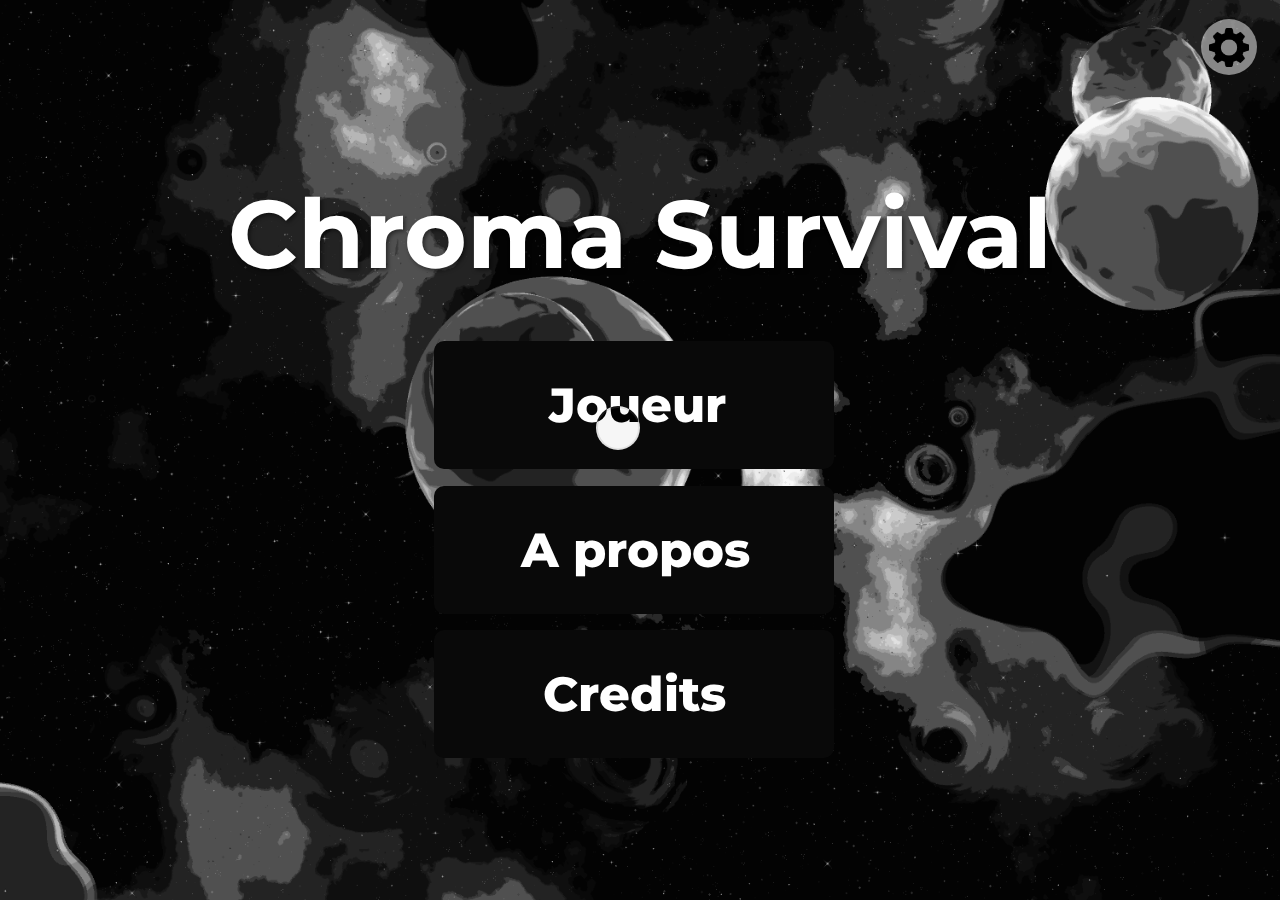
==== index.html @ 0b6d4904 "Niveau 3" ====
<!DOCTYPE html>
<html lang="fr">
   <head>
      <!-- Page Settings -->
      <meta charset="UTF-8" />
      <meta name="viewport" content="width=device-width, initial-scale=1.0" />
      <link rel="preconnect" href="https://fonts.googleapis.com">
      <link rel="preconnect" href="https://fonts.gstatic.com" crossorigin>
      <link href="https://fonts.googleapis.com/css2?family=Micro+5&family=Montserrat:ital,wght@0,100..900;1,100..900&family=Quicksand:wght@300..700&family=Raleway:ital,wght@0,100..900;1,100..900&display=swap" rel="stylesheet">
      <!-- Page informations -->
      <title>Chroma Survival</title>
      <meta name="description" content="ChromaSurvival est un jeu de survie captivant où la couleur devient à la fois votre alliée et votre ennemie. Plongé dans un monde monochrome où la vie et la mort dépendent de votre capacité à maîtriser le pouvoir du switch de couleur, vous devrez explorer, résoudre des énigmes et affronter des dangers pour survivre et percer les mystères de ce monde étrange."/>
      <meta name="keywords" content="jeu"/>
      <meta name="author" content="[A COMPLETER]" />
      <meta name="copyright" content="Copyright owner" />
      <link rel ="icon" href = "/public/logo_chromasurvival.webp" type = "image/x-icon">
      <!-- Link for the page -->
      <link rel="stylesheet" href="style/style.css">
      <link rel="stylesheet" href="style/mediaquery.css">
   </head>
   <body>
      <div id="settings">
         <button id="settings_button">
            <img src="public/setting.webp" alt="Paramètre">
        </button>
      </div>
     <div id="settings_page">
         <h2>Paramètre</h2>
         <form id="control_settings_form" method="post" action="">
         <div id="keys">
            <label for="gauche">Gauche:</label>
            <input type="text" id="gauche" name="gauche" value="a" maxlength="1"><br>
            <label for="droite">Droite:</label>
            <input type="text" id="droite" name="droite" value="d" maxlength="1"><br>
            <label for="sauter">Sauter:</label>
            <input type="text" id="sauter" name="sauter" value=" " maxlength="1"><br>
            <label for="utiliser">Utiliser:</label>
            <input type="text" id="utiliser" name="utiliser" value="e" maxlength="1"><br>
            <label for="utiliser_sort">Chroma Switch:</label>
            <input type="text" id="utiliser_sort" name="utiliser_sort" value="s"><br>
         </div>
         <div class="sound">
            <span>Son: </span>
            <div class="toggle-switch">
               <label class="switch-label">
               <input type="checkbox" class="checkbox son-checkbox" checked>
               <span class="slider" style="--image-url-before: url('../public/volume_off.webp'); --image-url-after: url('../public/volume_on.webp');"></span>
               </label>
            </div>
            <span>Musique: </span>
            <div class="toggle-switch">
               <label class="switch-label">
               <input type="checkbox" class="checkbox music-checkbox" checked>
               <span class="slider" style="--image-url-before: url('../public/music_off.webp'); --image-url-after: url('../public/music_on.webp');"></span>
               </label>
            </div>
         </div>
               <span>Mobile: </span>
               <div class="toggle-switch">
                  <label class="switch-label">
                  <input type="checkbox" class="checkbox mobile-checkbox">
                  <span class="slider" style="--image-url-before: url('../public/mobile_off.webp'); --image-url-after: url('../public/mobile_on.webp');"></span>
                  </label>
               </div>
               <div id="reverse_section">
                  <span>Inversions: </span>
               <div class="toggle-switch">
                  <label class="switch-label">
                  <input type="checkbox" class="checkbox reverse-checkbox">
                  <span class="slider" style="--image-url-before: url('../public/reverse.webp'); --image-url-after: url('../public/reverse.webp');"></span>
                  </label>
               </div>
            </div>

            <div id="vibration_section">
               <span>Vibration: </span>
               <div class="toggle-switch">
                  <label class="switch-label">
                  <input type="checkbox" class="checkbox vibration-checkbox">
                  <span class="slider" style="--image-url-before: url('../public/vibration_off.webp'); --image-url-after: url('../public/vibration_on.webp');"></span>
                  </label>
               </div>
            </div>
         
            <input id="save" type="submit" value="Enregistrer">
         </form>
         <button id="menu_button">
          <img src="public/menu.webp" alt="Menu">
       </button>
         <button class="close"></button>
         <p id="quit">QUITTER</p>
         <p id="reset__settings">Réinitialiser</p>
      </div>
    <div class="menu" id="menu">
        <div class="cursor"></div>
      <div class="background_image"></div>
        <div class = "container_content">
            <h1>Chroma Survival</h1>
            <button id="lunch_game"> Joueur </button>
            <button id="about"> A propos </button>
            <button id="credits"> Credits </button>
         </div>
    </div>
    <div class="jeu" id="jeu">
      <audio id="game-music">
         <source src="public/music_game.mp3" type="audio/mpeg">
      </audio>
      <audio id="running-sound" src="public/running_sound.mp3"></audio>
      <audio id="jump-sound" src="public/jump_sound.mp3"></audio>
      <div id="powerLeftCounter">
      </div>
      <div class="instruction"></div>
      <div id="qg">
          <p class="qg-title">QG</p>
          <p class="qg-description">Il permet de se déplacer à travers les différents mondes.</p>
          <div class="btn-container">
              <button id="level0" class="btn" data-map="Guided Light" data-lock="true">Guided Light</button>
              <button id="level1" class="btn" data-map="Monochrome Meadows" data-lock="true">Monochrome Meadows</button>
              <button id="level2" class="btn" data-map="Shadowy Swamps" data-lock="true">Shadowy Swamps</button>
              <button id="level0" class="btn" data-map="Eclipsed Forest" data-lock="false">Eclipsed Forest</button>
              <button class="btn" data-map="Gloom Haven" data-lock="false">Gloom Haven</button>
              <button class="btn" data-map="Spectral Caverns" data-lock="false">Spectral Caverns</button>
              <button class="btn" data-map="Twilight Peaks" data-lock="false">Twilight Peaks</button>
              <button class="btn" data-map="Dim Abyss" data-lock="false">Dim Abyss</button>
              <button id="save-map" class="btn" tabindex="-1">Changer de Monde</button>
          </div>
      </div>

      <div class ="reset-level">
         <button id="reset-level-button" tabindex="-1">
            <img src="public/reset_level.webp" alt="Reset Level">
        </button>
        <div id="scoreDisplay"> </div>
      </div>
      
      <div id="overlay"></div> 
      <canvas></canvas>

      <div id="mobile-controls">
         <div id="left-controls">
            <button id="left_button" style="--image-url: url('../public/icon_gauche.webp');"></button>
            <button id="right_button" style="--image-url: url('../public/icon_droite.webp');"></button>
          </div>
          <div id="right-controls">
            <button id="jump_button" style="--image-url: url('../public/icon_saut.webp');"></button>
            <button id="chroma_switch_button" style="--image-url: url('../public/icon_power.webp');"></button>
         </div>
      </div>
      
  </div>

    <script src="./js/classes/Sprite.js"></script>
    <script src="./js/classes/Enemy.js"></script>
    <script src="./js/classes/Player.js"></script>
    <script src="./js/classes/Platform.js"></script>
    <script src="js/classes/utile.js"></script>
    <script src="collision.js"></script>
    <script src="index.js"></script>
    <script src="script.js"></script>
   </body>
---- style/style.css ----
/*Organisation des éléments CSS

    1. Position (discplay, etc.)
    2. Dimension(height, width, margin, etc.)
    3. Apparence(color,font-size,font-weight, etc.)
*/

/* Définition des variables */
:root {
    --clr-bg: #000000;
    --clr-bgContent: #FAFAFA;
}

* {
	margin: 0px;
	padding: 0px;
	font-family: "Montserrat", sans-serif;
	font-optical-sizing: auto;
	font-style: normal;
}


body {
    position: absolute;
    display: flex;
    align-items: center;

    width: 100%;
    height: 100%;
    margin: 0%;

    background-color: var(--clr-bg);
    justify-content: center;
    font-family: 'DM Sans', sans-serif;
    color: white;
    text-shadow: 2px 2px 4px rgba(0, 0, 0, 0.5);
}

a {
    text-decoration: none;
}

.cursor {
	position: fixed;
	width: 40px;
	height: 40px;
	border-radius: 50%;
	background-color: #ffffff;
	transition: 0.1s;
	transform: translate(-50%, -50%);
	pointer-events: none;
	mix-blend-mode: difference;
	z-index: 10;

	border: rgba(0, 0, 0, 10%) 2.5px ridge;
}


#settings {
    position: fixed;
    top: 0%;
    right: 0%;
    margin: 1.5% 1.8% 0% 0%;
    z-index: 100; /* Ajout du z-index */
}

#settings button {
    height: 3.5rem;
    width: 3.5rem;
    border-radius: 50%;
}

#settings_button {
    display: flex;
    justify-content: center;
    align-items: center;
    border: none;
    padding: 0;
    background: rgba(255, 255, 255, 50%);
}

#settings_button img {
    width: 70%;
    height: 70%;
    transition: transform 0.5s ease;
}

#settings_button:hover img {
    transform: rotate(90deg);
}

#settings_button:active img {
    transform: scale(0.8);
    transition: 0.2s;
}

#quit{
    cursor: default;
    font-size: 1rem;
    font-weight: 800;
    position: absolute;
    width: 90px;
    height: 90px;
    bottom: 8%;
    right: 22%;
}

#menu_button {
    position: absolute;
    width: 75px;
    height: 75px;
    bottom: 22%;
    right: 25%;
    border-radius: 50%;
    border: none;
    padding: 0;
    background: rgba(255, 255, 255, 50%);
    overflow: hidden;
}

#menu_button img {
    width: 70%;
    height: 70%;
    transition: transform 0.3s ease;
}

#menu_button:hover img {
    transform: rotate(90deg);
}

#menu_button:active img {
    transform: rotate(90deg) translateX(150px);
    transition: transform 0.2s ease;
}

.background_image {
    position: fixed;
    top: 50%;
    left: 50%;
    transform: translate(-50%, -50%);
    width: 100%;
    height: 100%;
    z-index: -1;
    overflow: hidden;
    background: url('../public/spaceBackground.webp') center center no-repeat;
    background-size: cover;
    /* background-color: rgb(0, 0, 0); */
}

.container_content {
    align-items: center;
    align-content: center;
}

.container_content h1 {
    font-size: 100px;
    user-select: none;
    margin: 10% 0% 10% 0%;
}

.container_content button {
    display: flex;
    width: 25rem;
    height: 8rem;
    align-items: center;

    font-size: 3rem;
    font-weight: 800;

    margin: -4% 0% 6% 25%;
    border-radius: 10px;
    background: #090909;
    border: none;
    cursor: pointer;
    transition: 0.4s;
    color: white;
    cursor: none;
    user-select: none;
}

.container_content button:hover {
    box-shadow: 14px 10px 112px -28px #f5f5f5;
    cursor: none;
}

.container_content button:active {
    transform: scale(0.97);
    box-shadow: 14px 10px 112px -20px #ffffff;
    cursor: none;
}


#settings_page {
    position: fixed;
    display: flex;
    justify-content: center;

    width: 30vw;
    height: 80vh;
    background-color: rgba(128, 128, 128, 0.5);
    backdrop-filter: blur(8px);
    border-radius: 20px;
    user-select: none;
    z-index: -100;
}

#settings_page h2 {
    position: absolute;
    top: 1%;
    font-size: 3rem;
}

#settings_page form {
    margin: 22% 10% 20% 20%;
}

#settings_page label {
    font-size: 1.6rem;
    font-weight: 500;
    margin: 0% 0% 0% 0%;
}

#settings_page input[type="text"] {
    width: 2rem;
    height: 2.5rem;
    background-color: rgba(255, 255, 255, 0.1);
    border-bottom: 2px solid rgb(0, 0, 0) !important;
    border: none;
    font-size: 24px;
    font-weight: 600;
    text-align: center;
    margin: 0% 0% 5% 2%;
}

#settings_page span {
    font-size: 1rem;
    margin-bottom: 3rem;
}

#save {
    position: absolute;
    width: 100%;
    height: 10%;
    top: 90%;
    right: 0%;
    border-radius: 0px 0px 20px 20px;
    border: none;
    background-color: rgba(255, 255, 255, 0.8);
    font-weight: bold;
}


.close {
    position: absolute;
    top: -1.5%;
    right: -2.5%;
    width: 35px;
    height: 35px;
    border-radius: 50%;
    background-color: rgba(255, 255, 255, 0.75);
    background-image: url("../public/close.webp");
    background-position: center;
    background-size: 60%;
    background-repeat: no-repeat;
    border: none;
}

.toggle-switch {
    position: relative;
    width: 100px;
    height: 50px;
    right: 6%;
    bottom: 1%;
    transform: scale(0.6);
}


.switch-label {
    position: absolute;
    width: 100%;
    height: 50px;
    background-color: #000;
    border-radius: 25px;
    border: 4px solid #000;

}

.checkbox {
    position: absolute;
    display: none;
}

.slider {
    position: absolute;
    width: 100%;
    height: 100%;
    border-radius: 25px;
    transition: 0.3s;
    background-position: center;
    background-size: cover;
}

.checkbox:checked~.slider {
    background-color: #fff;
}

.slider::before {
    content: "";
    position: absolute;
    top: 5px;
    left: 10px;
    width: 40px;
    height: 40px;
    background-color: #fff;
    background-image: var(--image-url-before);
    background-position: center;
    background-size: cover;
    border-radius: 50%;
    transition: 0.3s;
}

.son-checkbox:checked~.slider::before {
    transform: translateX(40px);
    background-image: var(--image-url-after);
    filter: invert(100%);
    box-shadow: none;
}

.music-checkbox:checked~.slider::before {
    transform: translateX(40px);
    background-image: var(--image-url-after);
    filter: invert(100%);
    box-shadow: none;
}

.mobile-checkbox:checked~.slider::before {
    transform: translateX(40px);
    background-image: var(--image-url-after);
    filter: invert(100%);
    box-shadow: none;
}

.vibration-checkbox:checked~.slider::before {
    transform: translateX(40px);
    background-image: var(--image-url-after);
    filter: invert(100%);
    box-shadow: none;
}

.reverse-checkbox:checked~.slider::before {
    transform: translateX(40px);
    background-image: var(--image-url-after);
    filter: invert(100%);
    box-shadow: none;
}


#vibration_section {
    opacity: 1;
    transition: opacity 0.4s ease;
}

#vibration_section.hidden {
    opacity: 0;
}

#reverse_section {
    opacity: 1;
    transition: opacity 0.4s ease;
}

#reverse_section.hidden {
    opacity: 0;
}

.sound{
    position: relative;
    display: flex;
    width: 100%;
    height: 5%;
    margin-bottom: 2rem;
}

.sound .toggle-switch{
    position: relative;
    right: 0.2rem;
    bottom: 1rem;
}


canvas {
    width: 100vw;
    height: 100vh;
    display: block;
}

#reset__settings{
    position: relative;
    bottom: 15%;
    left: 80%;
    font-size: 1rem;
    cursor:default;
    text-decoration: underline;
}

#error_key{
    position: absolute;
    color: rgb(255, 0, 0);
    font-weight: 600;
    width: 55%;
    top: 82.2%;
    left: 11%;
    cursor:default;
}


.container_content {
	align-items: center;
	align-content: center;
}

.container_content h1 {
	font-size: 6rem;
	user-select: none;
	margin: 10% 0% 10% 0%;
}

.container_content button {
	display: flex;
	width: 25rem;
	height: 8rem;
	align-items: center;

	font-size: 3rem;
	font-weight: 800;

	margin: -4% 0% 6% 25%;
	border-radius: 10px;
	background: #090909;
	border: none;
	cursor: pointer;
	transition: 0.4s;
	color: white;
	cursor: none;
	user-select: none;
}

.container_content button:hover {
	box-shadow: 14px 10px 112px -28px #f5f5f5;
	cursor: none;
}

.container_content button:active {
	transform: scale(0.97);
	box-shadow: 14px 10px 112px -20px #ffffff;
	cursor: none;
}


#lunch_game {
	padding: 0% 0% 0% 14%;
}

#about {
	padding: 0% 0% 0% 10.5%;
}

#credits {
	padding: 0% 0% 0% 13.2%;
}

.menu {
	position: fixed;
	top: 0;
	left: 0;
	width: 100%;
	height: 100%;
	z-index: 1;
	display: flex;
	flex-direction: column;
	justify-content: center;
	align-items: center;
	cursor: none;
}

.jeu {
	position: fixed;
	top: 0;
	left: 0;
	width: 100%;
	height: 100%;
	z-index: 0;
	display: flex;
	justify-content: center;
	align-items: center;
}

.menu-content,
.jeu-content {
	display: flex;
	flex-direction: column;
	align-items: center;
}

.instruction {
    position: absolute;
    justify-content: center;

    width: 30vw;
    height: 25vh;
    transform: translateY(-100%);
    background-color: rgba(128, 128, 128, 0.5);
    backdrop-filter: blur(8px);
    border-radius: 20px;
    user-select: none;
    z-index: -1;
}

.card-key {
    content: "";
    width: 2rem;
    height: 2rem;
    background-color: rgba(255, 255, 255, 0.5);
    backdrop-filter: blur(8px);
    border-radius: 0.2rem;
    user-select: none;
    z-index: 0;
    font-size: 1.2rem;
    margin-right: 0.7rem;
}

.intrcution-text{
    position: relative;
    display: flex;
    margin: 0.8rem 0.8rem 0 0.8rem;
    font-weight: 600;
}

.instruction-container{
    position: relative;
    margin: 1rem 0 0 1rem;
}

.instruction-key{
    display: flex;
    width: 100%;
    height: 20%;
    margin-top: 0.5rem;
}

#qg {
    position: absolute;
    display: flex;
    flex-direction: column; 
    align-items: center;

    width: 30vw;
    height: 80vh;
    background-color: rgba(0, 0, 0, 0.5);
    border: #f5f5f5 2px solid;
    backdrop-filter: blur(8px);
    border-radius: 20px;
    user-select: none;
    z-index: -1;
}

.qg-title {
    margin-top: 0.5rem;
    font-weight: 600;
    font-size: 3rem;
}

.qg-description {
    margin-top: 0.2rem;
    font-size: 0.8rem;
}

.btn-container{
    display: flex;
    flex-direction:column;
    margin-top: 2rem;
}

.btn{
    width: 12rem;
    height: 2.5rem;
    margin-top: 0.8rem;
    border-radius: 2rem;
    border: none;
    color: black;
    background-color: white;
    font-weight: 600;
}

.btn[data-lock="false"] {
    background-color: rgb(56, 56, 56);
}


.btn:hover[data-lock="false"] {
    color: rgba(255, 0, 0, 0.75);
}


.btn:hover {
    color: white;
    background-color: gray;
}

#save-map {
    position: absolute;
    width: 100%;
    height: 10%;
    top: 88.5%;
    right: 0%;
    border-radius: 0px 0px 20px 20px;
    border: none;
    background-color: rgba(255, 255, 255, 0.8);
    border: #f5f5f5 2px solid;
    font-weight: bold;
}

#overlay {
    display: none;
    position: fixed;
    top: 0;
    left: 0;
    width: 100%;
    height: 100%;
    background-color: rgba(0, 0, 0, 1);
    z-index: 3; 
}


.right_button{
    position: relative;
    color: red;
    clip-path: polygon(0% 0%, 75% 0%, 100% 50%, 75% 100%, 0% 100%);
    z-index: 2; 
}


#mobile-controls {
    position: absolute;
    display: flex;
    flex-direction: row;
    align-items: center;
    bottom: 0;
    width: 95vw;
    height: 25vh;
    margin: 0 0 2rem 2rem;
    z-index: 3;
    gap: 2rem;
    user-select: none;
}

#mobile-controls.hidden {
    display: none;
}

#left-controls {
    width: 20%;
    height: 100%;
    display: flex;
    align-items:end;
    gap: 1rem;
    margin-right: auto;
    margin-left: 0;
}

#right-controls {
    width: 20%;
    height: 100%;
    display: flex;
    flex-direction: column;
    align-items:end;
    gap: 1rem;
    margin-left: auto;
    margin-right: 0;
}

#left_button {
    margin-right: auto;
}

#right_button {
    margin-right: auto;
}

#jump_button {
    margin-left: auto;
}

#chroma_switch_button{
    margin-left: auto;
}

#mobile-controls button {
    border:rgba(0, 0, 0, 0.80)  solid 2px;
    width: 8rem;
    height: 8rem;
    border-radius: 50%;
    backdrop-filter: blur(10px); 
    background-color: rgba(255, 255, 255, 0.3);
    background-size: cover;
    background-position: center;
    background-image: var(--image-url);
}

#powerLeftCounter{
    position: absolute;
    top : 0;
    transform: scale(1.3);
    margin: 2rem 0 0 0;
    font-weight: 600;
}


.reset-level {
    position: absolute;
    top: 0%;
    left: 0%;
    margin: 1.5% 0% 0% 1.8%;
    z-index: 100;
}

.reset-level button {
    height: 3.5rem;
    width: 3.5rem;
    border-radius: 50%;
}

#reset-level-button {
    display: flex;
    justify-content: center;
    align-items: center;
    border: none;
    padding: 0;
    background: rgba(255, 255, 255, 50%);
}

#reset-level-button img {
    width: 70%;
    height: 70%;
    transition: transform 0.5s ease;
}


#reset-level-button:hover img {
    transform: rotate(-270deg);
}

#reset-level-button:active img {
    transform: scale(0.8);
    transition: 0.2s;
}

#scoreDisplay{
    font-size: 1.6rem;
    font-weight: 600;
    margin: -2.8rem 1rem 0 5rem;
}
---- style/mediaquery.css ----
@media only screen and (max-height: 767px) {
    .container_content {
        align-items: center;
        align-content: center;
    }

    .container_content h1 {
        font-size: 3rem;
    }

    .container_content button {
        width: 15rem;
        height: 5rem;
        font-size: 2rem;
        margin: -2% 0% 5% 22%;
    }

    #settings button {
        height: 2rem;
        width: 2rem;
        border-radius: 50%;
    }

    #settings_page h2 {
        top: 3%;
        left: 18%;
        font-size: 1.6rem;
    }

    #settings_page label {
        font-size: 0.6rem;
        font-weight: 500;
        margin: 0% 0% 0% 0%;
        text-shadow: 2px 2px 4px rgba(0, 0, 0, 0.5);
    }

    #settings_page input[type="text"] {
        width: 0.8rem;
        height: 0.9rem;
        background-color: rgba(255, 255, 255, 0.1);
        border-bottom: 2px solid rgb(0, 0, 0) !important;
        border: none;
        font-size: 0.4rem;
        font-weight: 600;
        text-align: center;
        margin: 0 0 1% 2%;
    }

    .toggle-switch {
        transform: scale(0.2) translateX(-8rem) translateY(-5rem);
        margin-bottom: -2.5rem;
        margin-top: -0.2rem;
    }

    #settings_page span {
        font-size: 0.5rem;
        text-shadow: 2px 2px 4px rgba(0, 0, 0, 0.5);
    }

    #menu_button {
        position: absolute;
        width: 40px;
        height: 40px;
        bottom: 25%;
        right: 25%;
    }

    #quit{
       display: none;
    }

    #reset__settings{
        bottom: 25%;
        left: 80%;
        font-size: 0.4rem;
    }

    .sound{
        position: relative;
        display:inline;
        width: 80%;
        height: 5%;
    }

    .sound .toggle-switch{
        position: relative;
        right: 0.5rem;
        bottom: 0.2rem;
    }

    .instruction {
        justify-content: center;

        width: 30vw;
        height: 45vh;
        transform: translateY(-20%);
        font-size: 0.7rem;
        background-color: rgba(128, 128, 128, 0.5);
        backdrop-filter: blur(8px);
        border-radius: 20px;
        user-select: none;
        z-index: -1;
    }

    #mobile-controls {
    position: absolute;
    display: flex;
    flex-direction: row;
    align-items: center;
    bottom: 0;
    width: 95vw;
    height: 38vh;
    margin: 0 0 2rem 2rem;
    z-index: 3;
    gap: 2rem;
    user-select: none;
}

#left-controls {
    width: 20%;
    height: 100%;
    display: flex;
    align-items:end;
    gap: 1rem;
    margin-right: auto;
    margin-left: 0;
}

#right-controls {
    width: 20%;
    height: 100%;
    display: flex;
    flex-direction: column;
    gap: 1rem;
    margin-left: auto;
    margin-right: 0;
}

#left_button {
    margin-right: auto;
}

#right_button {
    margin-right: auto;
}

#jump_button {
    margin-left: auto;
}

#chroma_switch_button{
    margin-left: auto;
}

#mobile-controls button {
    border:rgba(0, 0, 0, 0.80)  solid 2px;
    width: 8rem;
    height: 8rem;
    border-radius: 50%;
    backdrop-filter: blur(10px); 
    background-color: rgba(255, 255, 255, 0.3);
    background-size: cover;
    background-position: center;
    background-image: var(--image-url);
}


#mobile-controls button {
    width: 4rem;
    height: 4rem;
    border-radius: 50%;
    backdrop-filter: blur(10px); 
    background-color: rgba(255, 255, 255, 0.3);
    background-size: cover;
    background-position: center;
    background-image: var(--image-url);
}

.close {
    position: absolute;
    top: -1.5%;
    right: -2.5%;
    width: 25px;
    height: 25px;
    border-radius: 50%;
    background-color: rgba(255, 255, 255, 0.75);
    background-image: url("../public/close.webp");
    background-position: center;
    background-size: 60%;
    background-repeat: no-repeat;
    border: none;
}

.card-key {
    width: 1rem;
    height: 1rem;
    font-size: 0.6rem;
    margin-right: 0.7rem;
}

#qg {
    position: absolute;
    display: flex;
    flex-direction: column; 
    align-items: center;

    width: 30vw;
    height: 80vh;
    background-color: rgba(0, 0, 0, 0.5);
    border: #f5f5f5 2px solid;
    backdrop-filter: blur(8px);
    border-radius: 20px;
    user-select: none;
    z-index: -1;
}

.qg-title {
    font-size: 1rem;
}

.qg-description {
    font-size: 0.4rem;
    margin-bottom: -2rem;
}

.btn{
    width: 6rem;
    height: 1.2rem;
    font-size: 0.4rem;
    margin-bottom: -0.6rem;
}

#save-map {
    position: absolute;
    width: 100%;
    height: 10%;
    top: 87%;
    right: 0%;
    font-size: 0.7rem;
}

#powerLeftCounter{
    position: absolute;
    top : 0;
    transform: scale(0.5);
    margin: 0.5rem 0 0 0;
}

#powerLeftCounter {
    position: absolute;
    top: 0;
    left: 50%;
    transform: translateX(-50%) scale(0.5);
    margin: 0.5rem 0 0 0;
    font-weight: 600;
    display: flex;
    align-items: center; 
    justify-content: center;
}

#reset-level-button {
    height: 2rem;
    width: 2rem;
    border-radius: 50%;
}

#scoreDisplay{
    font-size: 1rem;
    font-weight: 600;
    margin: -1.5rem 0 0 2.5rem;
}
}
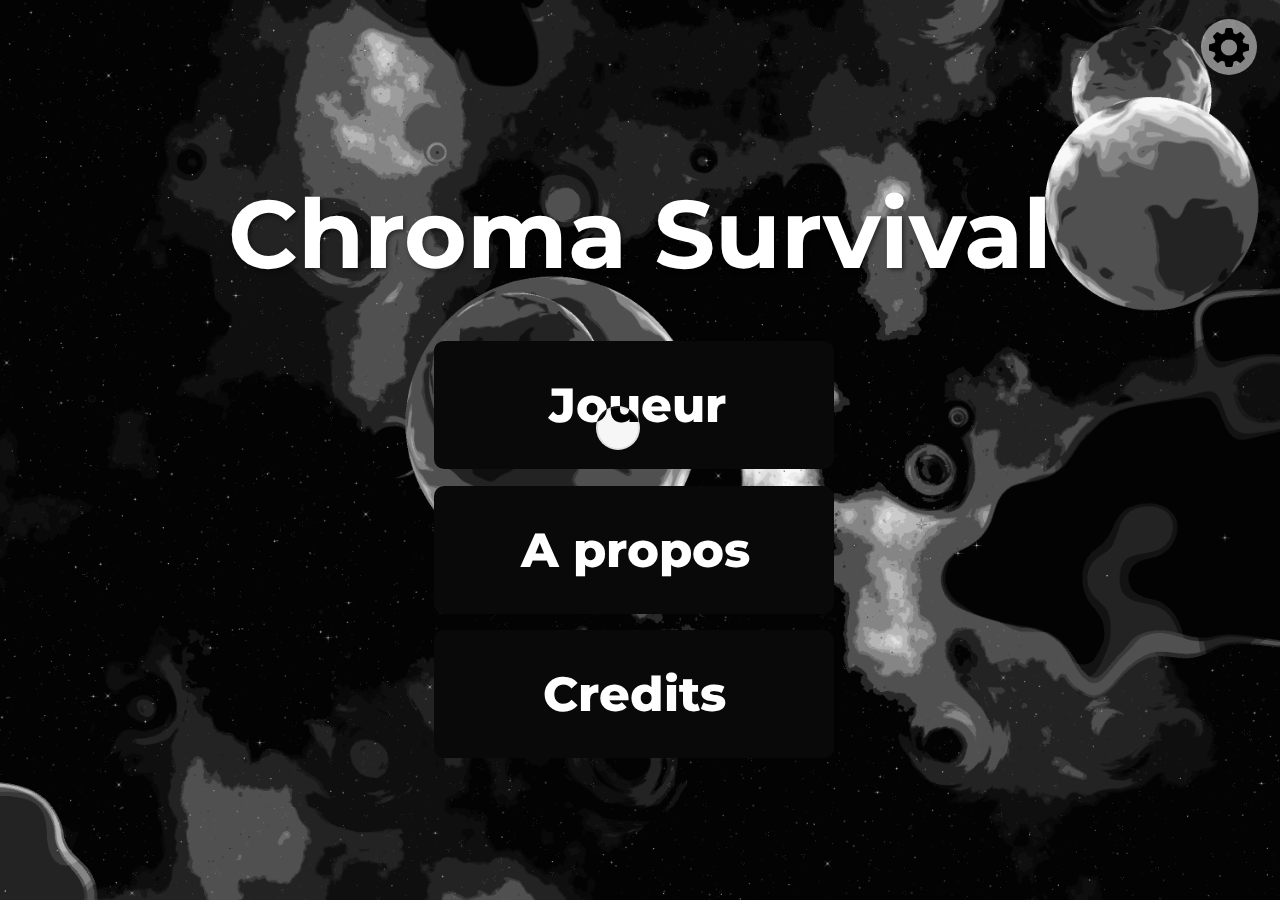
==== commit 836eae94: "ajout/corretion son + page about" ====
--- a/index.html
+++ b/index.html
@@ -11,7 +11,7 @@
       <title>Chroma Survival</title>
       <meta name="description" content="ChromaSurvival est un jeu de survie captivant où la couleur devient à la fois votre alliée et votre ennemie. Plongé dans un monde monochrome où la vie et la mort dépendent de votre capacité à maîtriser le pouvoir du switch de couleur, vous devrez explorer, résoudre des énigmes et affronter des dangers pour survivre et percer les mystères de ce monde étrange."/>
       <meta name="keywords" content="jeu"/>
-      <meta name="author" content="[A COMPLETER]" />
+      <meta name="author" content="Lucas Gerard" />
       <meta name="copyright" content="Copyright owner" />
       <link rel ="icon" href = "/public/logo_chromasurvival.webp" type = "image/x-icon">
       <!-- Link for the page -->
@@ -21,49 +21,49 @@
    <body>
       <div id="settings">
          <button id="settings_button">
-            <img src="public/setting.webp" alt="Paramètre">
-        </button>
-      </div>
-     <div id="settings_page">
+         <img src="public/setting.webp" alt="Paramètre">
+         </button>
+      </div>
+      <div id="settings_page">
          <h2>Paramètre</h2>
          <form id="control_settings_form" method="post" action="">
-         <div id="keys">
-            <label for="gauche">Gauche:</label>
-            <input type="text" id="gauche" name="gauche" value="a" maxlength="1"><br>
-            <label for="droite">Droite:</label>
-            <input type="text" id="droite" name="droite" value="d" maxlength="1"><br>
-            <label for="sauter">Sauter:</label>
-            <input type="text" id="sauter" name="sauter" value=" " maxlength="1"><br>
-            <label for="utiliser">Utiliser:</label>
-            <input type="text" id="utiliser" name="utiliser" value="e" maxlength="1"><br>
-            <label for="utiliser_sort">Chroma Switch:</label>
-            <input type="text" id="utiliser_sort" name="utiliser_sort" value="s"><br>
-         </div>
-         <div class="sound">
-            <span>Son: </span>
+            <div id="keys">
+               <label for="gauche">Gauche:</label>
+               <input type="text" id="gauche" name="gauche" value="a" maxlength="1"><br>
+               <label for="droite">Droite:</label>
+               <input type="text" id="droite" name="droite" value="d" maxlength="1"><br>
+               <label for="sauter">Sauter:</label>
+               <input type="text" id="sauter" name="sauter" value=" " maxlength="1"><br>
+               <label for="utiliser">Utiliser:</label>
+               <input type="text" id="utiliser" name="utiliser" value="e" maxlength="1"><br>
+               <label for="utiliser_sort">Chroma Switch:</label>
+               <input type="text" id="utiliser_sort" name="utiliser_sort" value="s"><br>
+            </div>
+            <div class="sound">
+               <span>Son: </span>
+               <div class="toggle-switch">
+                  <label class="switch-label">
+                  <input type="checkbox" class="checkbox son-checkbox" checked>
+                  <span class="slider" style="--image-url-before: url('../public/volume_off.webp'); --image-url-after: url('../public/volume_on.webp');"></span>
+                  </label>
+               </div>
+               <span>Musique: </span>
+               <div class="toggle-switch">
+                  <label class="switch-label">
+                  <input type="checkbox" class="checkbox music-checkbox" checked>
+                  <span class="slider" style="--image-url-before: url('../public/music_off.webp'); --image-url-after: url('../public/music_on.webp');"></span>
+                  </label>
+               </div>
+            </div>
+            <span>Mobile: </span>
             <div class="toggle-switch">
                <label class="switch-label">
-               <input type="checkbox" class="checkbox son-checkbox" checked>
-               <span class="slider" style="--image-url-before: url('../public/volume_off.webp'); --image-url-after: url('../public/volume_on.webp');"></span>
+               <input type="checkbox" class="checkbox mobile-checkbox">
+               <span class="slider" style="--image-url-before: url('../public/mobile_off.webp'); --image-url-after: url('../public/mobile_on.webp');"></span>
                </label>
             </div>
-            <span>Musique: </span>
-            <div class="toggle-switch">
-               <label class="switch-label">
-               <input type="checkbox" class="checkbox music-checkbox" checked>
-               <span class="slider" style="--image-url-before: url('../public/music_off.webp'); --image-url-after: url('../public/music_on.webp');"></span>
-               </label>
-            </div>
-         </div>
-               <span>Mobile: </span>
-               <div class="toggle-switch">
-                  <label class="switch-label">
-                  <input type="checkbox" class="checkbox mobile-checkbox">
-                  <span class="slider" style="--image-url-before: url('../public/mobile_off.webp'); --image-url-after: url('../public/mobile_on.webp');"></span>
-                  </label>
-               </div>
-               <div id="reverse_section">
-                  <span>Inversions: </span>
+            <div id="reverse_section">
+               <span>Inversions: </span>
                <div class="toggle-switch">
                   <label class="switch-label">
                   <input type="checkbox" class="checkbox reverse-checkbox">
@@ -71,7 +71,6 @@
                   </label>
                </div>
             </div>
-
             <div id="vibration_section">
                <span>Vibration: </span>
                <div class="toggle-switch">
@@ -81,80 +80,147 @@
                   </label>
                </div>
             </div>
-         
             <input id="save" type="submit" value="Enregistrer">
          </form>
          <button id="menu_button">
-          <img src="public/menu.webp" alt="Menu">
-       </button>
+         <img src="public/menu.webp" alt="Menu">
+         </button>
          <button class="close"></button>
          <p id="quit">QUITTER</p>
-         <p id="reset__settings">Réinitialiser</p>
-      </div>
-    <div class="menu" id="menu">
-        <div class="cursor"></div>
-      <div class="background_image"></div>
-        <div class = "container_content">
+      </div>
+      <div class="menu" id="menu">
+         <div class="cursor"></div>
+         <div class="background_image"></div>
+         <div class = "container_content">
             <h1>Chroma Survival</h1>
             <button id="lunch_game"> Joueur </button>
             <button id="about"> A propos </button>
             <button id="credits"> Credits </button>
          </div>
-    </div>
-    <div class="jeu" id="jeu">
-      <audio id="game-music">
-         <source src="public/music_game.mp3" type="audio/mpeg">
-      </audio>
-      <audio id="running-sound" src="public/running_sound.mp3"></audio>
-      <audio id="jump-sound" src="public/jump_sound.mp3"></audio>
-      <div id="powerLeftCounter">
-      </div>
-      <div class="instruction"></div>
-      <div id="qg">
-          <p class="qg-title">QG</p>
-          <p class="qg-description">Il permet de se déplacer à travers les différents mondes.</p>
-          <div class="btn-container">
-              <button id="level0" class="btn" data-map="Guided Light" data-lock="true">Guided Light</button>
-              <button id="level1" class="btn" data-map="Monochrome Meadows" data-lock="true">Monochrome Meadows</button>
-              <button id="level2" class="btn" data-map="Shadowy Swamps" data-lock="true">Shadowy Swamps</button>
-              <button id="level0" class="btn" data-map="Eclipsed Forest" data-lock="false">Eclipsed Forest</button>
-              <button class="btn" data-map="Gloom Haven" data-lock="false">Gloom Haven</button>
-              <button class="btn" data-map="Spectral Caverns" data-lock="false">Spectral Caverns</button>
-              <button class="btn" data-map="Twilight Peaks" data-lock="false">Twilight Peaks</button>
-              <button class="btn" data-map="Dim Abyss" data-lock="false">Dim Abyss</button>
-              <button id="save-map" class="btn" tabindex="-1">Changer de Monde</button>
-          </div>
-      </div>
+      </div>
+      <div class="jeu" id="jeu">
+         <audio id="game-music">
+            <source src="public/music_game.mp3" type="audio/mpeg">
+         </audio>
+         <audio id="running-sound" src="public/running_sound.mp3"></audio>
+         <audio id="jump-sound" src="public/jump_sound.mp3"></audio>
+         <div id="powerLeftCounter">
+         </div>
+         <div class="instruction"></div>
+         <div id="qg">
+            <p class="qg-title">QG</p>
+            <p class="qg-description">Il permet de se déplacer à travers les différents mondes.</p>
+            <div class="btn-container">
+               <button id="level0" class="btn" data-map="Guided Light" data-lock="true">Guided Light</button>
+               <button id="level1" class="btn" data-map="Monochrome Meadows" data-lock="true">Monochrome Meadows</button>
+               <button id="level2" class="btn" data-map="Shadowy Swamps" data-lock="false">Shadowy Swamps</button>
+               <button id="level3" class="btn" data-map="Eclipsed Forest" data-lock="false">Eclipsed Forest</button>
+               <button id="level4" class="btn" data-map="Gloom Haven" data-lock="false">Gloom Haven</button>
+               <button id="level5" class="btn" data-map="Spectral Caverns" data-lock="false">Spectral Caverns</button>
+               <button id="save-map" class="btn" tabindex="-1">Changer de Monde</button>
+            </div>
+         </div>
+         <div class ="reset-level">
+            <button id="reset-level-button" tabindex="-1">
+            <img src="public/reset_level.webp" alt="Reset Level">
+            </button>
+            <div id="scoreDisplay"> </div>
+         </div>
+         <div id="overlay"></div>
+         <canvas></canvas>
+         <div id="mobile-controls">
+            <div id="left-controls">
+               <button id="left_button" style="--image-url: url('../public/icon_gauche.webp');"></button>
+               <button id="right_button" style="--image-url: url('../public/icon_droite.webp');"></button>
+            </div>
+            <div id="right-controls">
+               <button id="jump_button" style="--image-url: url('../public/icon_saut.webp');"></button>
+               <button id="chroma_switch_button" style="--image-url: url('../public/icon_power.webp');"></button>
+            </div>
+         </div>
+      </div>
+      <div class="about" id ="about">
+         <div class="background_image"></div>
 
-      <div class ="reset-level">
-         <button id="reset-level-button" tabindex="-1">
-            <img src="public/reset_level.webp" alt="Reset Level">
-        </button>
-        <div id="scoreDisplay"> </div>
-      </div>
-      
-      <div id="overlay"></div> 
-      <canvas></canvas>
+         <div class ="return-menu">
+            <button id="return-menu-button" tabindex="-1">
+            <img src="public/home-icon.webp" alt="Icon enu">
+            </button>
+            <div id="scoreDisplay"> </div>
+         </div>
 
-      <div id="mobile-controls">
-         <div id="left-controls">
-            <button id="left_button" style="--image-url: url('../public/icon_gauche.webp');"></button>
-            <button id="right_button" style="--image-url: url('../public/icon_droite.webp');"></button>
-          </div>
-          <div id="right-controls">
-            <button id="jump_button" style="--image-url: url('../public/icon_saut.webp');"></button>
-            <button id="chroma_switch_button" style="--image-url: url('../public/icon_power.webp');"></button>
-         </div>
-      </div>
-      
-  </div>
-
-    <script src="./js/classes/Sprite.js"></script>
-    <script src="./js/classes/Enemy.js"></script>
-    <script src="./js/classes/Player.js"></script>
-    <script src="./js/classes/Platform.js"></script>
-    <script src="js/classes/utile.js"></script>
-    <script src="collision.js"></script>
-    <script src="index.js"></script>
-    <script src="script.js"></script>
+         <div class="wrapper">
+            <div class="container">
+                <input type="radio" name="slide" id="c1" checked>
+                <label for="c1" class="card">
+                    <div class="row">
+                        <div class="icon">1</div>
+                        <div class="description">
+                            <h4>A propos de ce jeu</h4>
+                            <p>
+                                 Chroma Survival est un jeu de survie plongeant le joueur dans l'univers "<strong>Contraste Mortel</strong>". <br /><br />
+                                 Dans ce monde hostile, les joueurs doivent utiliser le pouvoir "<strong>Chroma Switch</strong>" pour naviguer, résoudre des énigmes, combattre des ennemis et survivre.
+                            </p>
+                           </div>
+                    </div>
+                </label>
+                <input type="radio" name="slide" id="c2" >
+                <label for="c2" class="card">
+                    <div class="row">
+                        <div class="icon">2</div>
+                        <div class="description">
+                            <h4>Histoire</h4>
+                            <p>
+                                 Les joueurs incarnent un personnage mystérieusement transporté dans un monde monochrome, dépourvu de toute couleur. Sans explication sur leur présence soudaine dans cet environnement énigmatique, les joueurs se retrouvent pris au piège, désireux de comprendre les raisons de leur venue et de trouver un moyen de retourner chez eux.
+                           </p>
+                        </div>
+                    </div>
+                </label>
+                <input type="radio" name="slide" id="c3" >
+                <label for="c3" class="card">
+                    <div class="row">
+                        <div class="icon">3</div>
+                        <div class="description">
+                            <h4>Compatibilité</h4>
+                            <p>Retrouver Chroma Survival sur tous vos appareil !
+                            Compatible sur ordinateur, mobile et jouable à la manette<br /><br />
+                           Retrouvez notre jeux sur : <a href="https://lucasgynov.itch.io/chroma" target="_blank">Itch.io</a></p>
+                        </div>
+                    </div>
+                </label>
+                <input type="radio" name="slide" id="c4" >
+                <label for="c4" class="card">
+                    <div class="row">
+                        <div class="icon">4</div>
+                        <div class="description">
+                           <h4>Les règles</h4>
+                           <p>Les règles sont simples. Avoir sur le plus grand score en survivant à travers ce monde.
+                             <br /><br /><strong>Pour marquer des points, c'est très simple :</strong>
+                             <ul>
+                               <li>Tué des ennemis ! (+100 points & 2 Chroma Switch)</li>
+                               <li>Complété un niveau ! (+250)</li>
+                               <li>Petit bonus, +300 par Chroma Switch restant du précédent niveau.</li>
+                             </ul>
+                             <br />
+                             <p><strong>Perdre des points aussi... :</strong></p>
+                             <ul>
+                               <li>Tué par des ennemis... (-150 points)</li>
+                               <li>Mourir de chutes ou d'obstacles... (-100 points)</li>
+                               <li>Recommencer un niveau (-250 points)</li>
+                             </ul>
+                           </p>
+                        </div>
+                    </div>
+                </label>
+            </div>
+        </div>
+      </div>
+      <script src="./js/classes/Sprite.js"></script>
+      <script src="./js/classes/Enemy.js"></script>
+      <script src="./js/classes/Player.js"></script>
+      <script src="./js/classes/Platform.js"></script>
+      <script src="js/classes/utile.js"></script>
+      <script src="collision.js"></script>
+      <script src="index.js"></script>
+      <script src="script.js"></script>
    </body>--- a/style/style.css
+++ b/style/style.css
@@ -1,14 +1,6 @@
-/*Organisation des éléments CSS
-
-    1. Position (discplay, etc.)
-    2. Dimension(height, width, margin, etc.)
-    3. Apparence(color,font-size,font-weight, etc.)
-*/
-
-/* Définition des variables */
 :root {
-    --clr-bg: #000000;
-    --clr-bgContent: #FAFAFA;
+	--clr-bg: #000000;
+	--clr-bgContent: #FAFAFA;
 }
 
 * {
@@ -21,23 +13,24 @@
 
 
 body {
-    position: absolute;
-    display: flex;
-    align-items: center;
-
-    width: 100%;
-    height: 100%;
-    margin: 0%;
-
-    background-color: var(--clr-bg);
-    justify-content: center;
-    font-family: 'DM Sans', sans-serif;
-    color: white;
-    text-shadow: 2px 2px 4px rgba(0, 0, 0, 0.5);
+	position: absolute;
+	display: flex;
+	align-items: center;
+
+	width: 100%;
+	height: 100%;
+	margin: 0%;
+
+	background-color: var(--clr-bg);
+	justify-content: center;
+	font-family: 'DM Sans', sans-serif;
+	color: white;
+	text-shadow: 2px 2px 4px rgba(0, 0, 0, 0.5);
 }
 
 a {
-    text-decoration: none;
+	text-decoration: none;
+	color: var(--clr-bgContent);
 }
 
 .cursor {
@@ -57,370 +50,104 @@
 
 
 #settings {
-    position: fixed;
-    top: 0%;
-    right: 0%;
-    margin: 1.5% 1.8% 0% 0%;
-    z-index: 100; /* Ajout du z-index */
+	position: fixed;
+	top: 0%;
+	right: 0%;
+	margin: 1.5% 1.8% 0% 0%;
+	z-index: 100;
+	/* Ajout du z-index */
 }
 
 #settings button {
-    height: 3.5rem;
-    width: 3.5rem;
-    border-radius: 50%;
+	height: 3.5rem;
+	width: 3.5rem;
+	border-radius: 50%;
 }
 
 #settings_button {
-    display: flex;
-    justify-content: center;
-    align-items: center;
-    border: none;
-    padding: 0;
-    background: rgba(255, 255, 255, 50%);
+	display: flex;
+	justify-content: center;
+	align-items: center;
+	border: none;
+	padding: 0;
+	background: rgba(255, 255, 255, 50%);
 }
 
 #settings_button img {
-    width: 70%;
-    height: 70%;
-    transition: transform 0.5s ease;
+	width: 70%;
+	height: 70%;
+	transition: transform 0.5s ease;
 }
 
 #settings_button:hover img {
-    transform: rotate(90deg);
+	transform: rotate(90deg);
 }
 
 #settings_button:active img {
-    transform: scale(0.8);
-    transition: 0.2s;
-}
-
-#quit{
-    cursor: default;
-    font-size: 1rem;
-    font-weight: 800;
-    position: absolute;
-    width: 90px;
-    height: 90px;
-    bottom: 8%;
-    right: 22%;
+	transform: scale(0.8);
+	transition: 0.2s;
+}
+
+#quit {
+	cursor: default;
+	font-size: 1rem;
+	font-weight: 800;
+	position: absolute;
+	width: 90px;
+	height: 90px;
+	bottom: 8%;
+	right: 22%;
 }
 
 #menu_button {
-    position: absolute;
-    width: 75px;
-    height: 75px;
-    bottom: 22%;
-    right: 25%;
-    border-radius: 50%;
-    border: none;
-    padding: 0;
-    background: rgba(255, 255, 255, 50%);
-    overflow: hidden;
+	position: absolute;
+	width: 75px;
+	height: 75px;
+	bottom: 22%;
+	right: 25%;
+	border-radius: 50%;
+	border: none;
+	padding: 0;
+	background: rgba(255, 255, 255, 50%);
+	overflow: hidden;
 }
 
 #menu_button img {
-    width: 70%;
-    height: 70%;
-    transition: transform 0.3s ease;
+	width: 70%;
+	height: 70%;
+	transition: transform 0.3s ease;
 }
 
 #menu_button:hover img {
-    transform: rotate(90deg);
+	transform: rotate(90deg);
 }
 
 #menu_button:active img {
-    transform: rotate(90deg) translateX(150px);
-    transition: transform 0.2s ease;
+	transform: rotate(90deg) translateX(150px);
+	transition: transform 0.2s ease;
 }
 
 .background_image {
-    position: fixed;
-    top: 50%;
-    left: 50%;
-    transform: translate(-50%, -50%);
-    width: 100%;
-    height: 100%;
-    z-index: -1;
-    overflow: hidden;
-    background: url('../public/spaceBackground.webp') center center no-repeat;
-    background-size: cover;
-    /* background-color: rgb(0, 0, 0); */
+	position: fixed;
+	top: 50%;
+	left: 50%;
+	transform: translate(-50%, -50%);
+	width: 100%;
+	height: 100%;
+	z-index: -1;
+	overflow: hidden;
+	background: url('../public/spaceBackground.webp') center center no-repeat;
+	background-size: cover;
+	/* background-color: rgb(0, 0, 0); */
 }
 
 .container_content {
-    align-items: center;
-    align-content: center;
+	align-items: center;
+	align-content: center;
 }
 
 .container_content h1 {
-    font-size: 100px;
-    user-select: none;
-    margin: 10% 0% 10% 0%;
-}
-
-.container_content button {
-    display: flex;
-    width: 25rem;
-    height: 8rem;
-    align-items: center;
-
-    font-size: 3rem;
-    font-weight: 800;
-
-    margin: -4% 0% 6% 25%;
-    border-radius: 10px;
-    background: #090909;
-    border: none;
-    cursor: pointer;
-    transition: 0.4s;
-    color: white;
-    cursor: none;
-    user-select: none;
-}
-
-.container_content button:hover {
-    box-shadow: 14px 10px 112px -28px #f5f5f5;
-    cursor: none;
-}
-
-.container_content button:active {
-    transform: scale(0.97);
-    box-shadow: 14px 10px 112px -20px #ffffff;
-    cursor: none;
-}
-
-
-#settings_page {
-    position: fixed;
-    display: flex;
-    justify-content: center;
-
-    width: 30vw;
-    height: 80vh;
-    background-color: rgba(128, 128, 128, 0.5);
-    backdrop-filter: blur(8px);
-    border-radius: 20px;
-    user-select: none;
-    z-index: -100;
-}
-
-#settings_page h2 {
-    position: absolute;
-    top: 1%;
-    font-size: 3rem;
-}
-
-#settings_page form {
-    margin: 22% 10% 20% 20%;
-}
-
-#settings_page label {
-    font-size: 1.6rem;
-    font-weight: 500;
-    margin: 0% 0% 0% 0%;
-}
-
-#settings_page input[type="text"] {
-    width: 2rem;
-    height: 2.5rem;
-    background-color: rgba(255, 255, 255, 0.1);
-    border-bottom: 2px solid rgb(0, 0, 0) !important;
-    border: none;
-    font-size: 24px;
-    font-weight: 600;
-    text-align: center;
-    margin: 0% 0% 5% 2%;
-}
-
-#settings_page span {
-    font-size: 1rem;
-    margin-bottom: 3rem;
-}
-
-#save {
-    position: absolute;
-    width: 100%;
-    height: 10%;
-    top: 90%;
-    right: 0%;
-    border-radius: 0px 0px 20px 20px;
-    border: none;
-    background-color: rgba(255, 255, 255, 0.8);
-    font-weight: bold;
-}
-
-
-.close {
-    position: absolute;
-    top: -1.5%;
-    right: -2.5%;
-    width: 35px;
-    height: 35px;
-    border-radius: 50%;
-    background-color: rgba(255, 255, 255, 0.75);
-    background-image: url("../public/close.webp");
-    background-position: center;
-    background-size: 60%;
-    background-repeat: no-repeat;
-    border: none;
-}
-
-.toggle-switch {
-    position: relative;
-    width: 100px;
-    height: 50px;
-    right: 6%;
-    bottom: 1%;
-    transform: scale(0.6);
-}
-
-
-.switch-label {
-    position: absolute;
-    width: 100%;
-    height: 50px;
-    background-color: #000;
-    border-radius: 25px;
-    border: 4px solid #000;
-
-}
-
-.checkbox {
-    position: absolute;
-    display: none;
-}
-
-.slider {
-    position: absolute;
-    width: 100%;
-    height: 100%;
-    border-radius: 25px;
-    transition: 0.3s;
-    background-position: center;
-    background-size: cover;
-}
-
-.checkbox:checked~.slider {
-    background-color: #fff;
-}
-
-.slider::before {
-    content: "";
-    position: absolute;
-    top: 5px;
-    left: 10px;
-    width: 40px;
-    height: 40px;
-    background-color: #fff;
-    background-image: var(--image-url-before);
-    background-position: center;
-    background-size: cover;
-    border-radius: 50%;
-    transition: 0.3s;
-}
-
-.son-checkbox:checked~.slider::before {
-    transform: translateX(40px);
-    background-image: var(--image-url-after);
-    filter: invert(100%);
-    box-shadow: none;
-}
-
-.music-checkbox:checked~.slider::before {
-    transform: translateX(40px);
-    background-image: var(--image-url-after);
-    filter: invert(100%);
-    box-shadow: none;
-}
-
-.mobile-checkbox:checked~.slider::before {
-    transform: translateX(40px);
-    background-image: var(--image-url-after);
-    filter: invert(100%);
-    box-shadow: none;
-}
-
-.vibration-checkbox:checked~.slider::before {
-    transform: translateX(40px);
-    background-image: var(--image-url-after);
-    filter: invert(100%);
-    box-shadow: none;
-}
-
-.reverse-checkbox:checked~.slider::before {
-    transform: translateX(40px);
-    background-image: var(--image-url-after);
-    filter: invert(100%);
-    box-shadow: none;
-}
-
-
-#vibration_section {
-    opacity: 1;
-    transition: opacity 0.4s ease;
-}
-
-#vibration_section.hidden {
-    opacity: 0;
-}
-
-#reverse_section {
-    opacity: 1;
-    transition: opacity 0.4s ease;
-}
-
-#reverse_section.hidden {
-    opacity: 0;
-}
-
-.sound{
-    position: relative;
-    display: flex;
-    width: 100%;
-    height: 5%;
-    margin-bottom: 2rem;
-}
-
-.sound .toggle-switch{
-    position: relative;
-    right: 0.2rem;
-    bottom: 1rem;
-}
-
-
-canvas {
-    width: 100vw;
-    height: 100vh;
-    display: block;
-}
-
-#reset__settings{
-    position: relative;
-    bottom: 15%;
-    left: 80%;
-    font-size: 1rem;
-    cursor:default;
-    text-decoration: underline;
-}
-
-#error_key{
-    position: absolute;
-    color: rgb(255, 0, 0);
-    font-weight: 600;
-    width: 55%;
-    top: 82.2%;
-    left: 11%;
-    cursor:default;
-}
-
-
-.container_content {
-	align-items: center;
-	align-content: center;
-}
-
-.container_content h1 {
-	font-size: 6rem;
+	font-size: 100px;
 	user-select: none;
 	margin: 10% 0% 10% 0%;
 }
@@ -457,6 +184,264 @@
 }
 
 
+#settings_page {
+	position: fixed;
+	display: flex;
+	justify-content: center;
+
+	width: 30vw;
+	height: 80vh;
+	background-color: rgba(128, 128, 128, 0.5);
+	backdrop-filter: blur(8px);
+	border-radius: 20px;
+	user-select: none;
+	z-index: -100;
+}
+
+#settings_page h2 {
+	position: absolute;
+	top: 1%;
+	font-size: 3rem;
+}
+
+#settings_page form {
+	margin: 22% 10% 20% 20%;
+}
+
+#settings_page label {
+	font-size: 1.6rem;
+	font-weight: 500;
+	margin: 0% 0% 0% 0%;
+}
+
+#settings_page input[type="text"] {
+	width: 2rem;
+	height: 2.5rem;
+	background-color: rgba(255, 255, 255, 0.1);
+	border-bottom: 2px solid rgb(0, 0, 0) !important;
+	border: none;
+	font-size: 24px;
+	font-weight: 600;
+	text-align: center;
+	margin: 0% 0% 5% 2%;
+}
+
+#settings_page span {
+	font-size: 1rem;
+	margin-bottom: 3rem;
+}
+
+#save {
+	position: absolute;
+	width: 100%;
+	height: 10%;
+	top: 90%;
+	right: 0%;
+	border-radius: 0px 0px 20px 20px;
+	border: none;
+	background-color: rgba(255, 255, 255, 0.8);
+	font-weight: bold;
+}
+
+
+.close {
+	position: absolute;
+	top: -1.5%;
+	right: -2.5%;
+	width: 35px;
+	height: 35px;
+	border-radius: 50%;
+	background-color: rgba(255, 255, 255, 0.75);
+	background-image: url("../public/close.webp");
+	background-position: center;
+	background-size: 60%;
+	background-repeat: no-repeat;
+	border: none;
+}
+
+.toggle-switch {
+	position: relative;
+	width: 100px;
+	height: 50px;
+	right: 6%;
+	bottom: 1%;
+	transform: scale(0.6);
+}
+
+
+.switch-label {
+	position: absolute;
+	width: 100%;
+	height: 50px;
+	background-color: #000;
+	border-radius: 25px;
+	border: 4px solid #000;
+
+}
+
+.checkbox {
+	position: absolute;
+	display: none;
+}
+
+.slider {
+	position: absolute;
+	width: 100%;
+	height: 100%;
+	border-radius: 25px;
+	transition: 0.3s;
+	background-position: center;
+	background-size: cover;
+}
+
+.checkbox:checked~.slider {
+	background-color: #fff;
+}
+
+.slider::before {
+	content: "";
+	position: absolute;
+	top: 5px;
+	left: 10px;
+	width: 40px;
+	height: 40px;
+	background-color: #fff;
+	background-image: var(--image-url-before);
+	background-position: center;
+	background-size: cover;
+	border-radius: 50%;
+	transition: 0.3s;
+}
+
+.son-checkbox:checked~.slider::before {
+	transform: translateX(40px);
+	background-image: var(--image-url-after);
+	filter: invert(100%);
+	box-shadow: none;
+}
+
+.music-checkbox:checked~.slider::before {
+	transform: translateX(40px);
+	background-image: var(--image-url-after);
+	filter: invert(100%);
+	box-shadow: none;
+}
+
+.mobile-checkbox:checked~.slider::before {
+	transform: translateX(40px);
+	background-image: var(--image-url-after);
+	filter: invert(100%);
+	box-shadow: none;
+}
+
+.vibration-checkbox:checked~.slider::before {
+	transform: translateX(40px);
+	background-image: var(--image-url-after);
+	filter: invert(100%);
+	box-shadow: none;
+}
+
+.reverse-checkbox:checked~.slider::before {
+	transform: translateX(40px);
+	background-image: var(--image-url-after);
+	filter: invert(100%);
+	box-shadow: none;
+}
+
+
+#vibration_section {
+	opacity: 1;
+	transition: opacity 0.4s ease;
+}
+
+#vibration_section.hidden {
+	opacity: 0;
+}
+
+#reverse_section {
+	opacity: 1;
+	transition: opacity 0.4s ease;
+}
+
+#reverse_section.hidden {
+	opacity: 0;
+}
+
+.sound {
+	position: relative;
+	display: flex;
+	width: 100%;
+	height: 5%;
+	margin-bottom: 2rem;
+}
+
+.sound .toggle-switch {
+	position: relative;
+	right: 0.2rem;
+	bottom: 1rem;
+}
+
+
+canvas {
+	width: 100vw;
+	height: 100vh;
+	display: block;
+}
+
+#error_key {
+	position: absolute;
+	color: rgb(255, 0, 0);
+	font-weight: 600;
+	width: 55%;
+	top: 82.2%;
+	left: 11%;
+	cursor: default;
+}
+
+
+.container_content {
+	align-items: center;
+	align-content: center;
+}
+
+.container_content h1 {
+	font-size: 6rem;
+	user-select: none;
+	margin: 10% 0% 10% 0%;
+}
+
+.container_content button {
+	display: flex;
+	width: 25rem;
+	height: 8rem;
+	align-items: center;
+
+	font-size: 3rem;
+	font-weight: 800;
+
+	margin: -4% 0% 6% 25%;
+	border-radius: 10px;
+	background: #090909;
+	border: none;
+	cursor: pointer;
+	transition: 0.4s;
+	color: white;
+	cursor: none;
+	user-select: none;
+}
+
+.container_content button:hover {
+	box-shadow: 14px 10px 112px -28px #f5f5f5;
+	cursor: none;
+}
+
+.container_content button:active {
+	transform: scale(0.97);
+	box-shadow: 14px 10px 112px -20px #ffffff;
+	cursor: none;
+}
+
+
 #lunch_game {
 	padding: 0% 0% 0% 14%;
 }
@@ -503,260 +488,400 @@
 }
 
 .instruction {
-    position: absolute;
+	position: absolute;
+	justify-content: center;
+
+	width: 30vw;
+	height: 25vh;
+	transform: translateY(-100%);
+	background-color: rgba(128, 128, 128, 0.5);
+	backdrop-filter: blur(8px);
+	border-radius: 20px;
+	user-select: none;
+	z-index: -1;
+}
+
+.card-key {
+	content: "";
+	width: 2rem;
+	height: 2rem;
+	background-color: rgba(255, 255, 255, 0.5);
+	backdrop-filter: blur(8px);
+	border-radius: 0.2rem;
+	user-select: none;
+	z-index: 0;
+	font-size: 1.2rem;
+	margin-right: 0.7rem;
+}
+
+.intrcution-text {
+	position: relative;
+	display: flex;
+	margin: 0.8rem 0.8rem 0 0.8rem;
+	font-weight: 600;
+}
+
+.instruction-container {
+	position: relative;
+	margin: 1rem 0 0 1rem;
+}
+
+.instruction-key {
+	display: flex;
+	width: 100%;
+	height: 20%;
+	margin-top: 0.5rem;
+}
+
+#qg {
+	position: absolute;
+	display: flex;
+	flex-direction: column;
+	align-items: center;
+
+	width: 30vw;
+	height: 80vh;
+	background-color: rgba(0, 0, 0, 0.5);
+	border: #f5f5f5 2px solid;
+	backdrop-filter: blur(8px);
+	border-radius: 20px;
+	user-select: none;
+	z-index: -1;
+}
+
+.qg-title {
+	margin-top: 0.5rem;
+	font-weight: 600;
+	font-size: 3rem;
+}
+
+.qg-description {
+	margin-top: 0.2rem;
+	font-size: 0.8rem;
+}
+
+.btn-container {
+	display: flex;
+	flex-direction: column;
+	margin-top: 2rem;
+}
+
+.btn {
+	width: 12rem;
+	height: 2.5rem;
+	margin-top: 0.8rem;
+	border-radius: 2rem;
+	border: none;
+	color: black;
+	background-color: white;
+	font-weight: 600;
+}
+
+.btn[data-lock="false"] {
+	background-color: rgb(56, 56, 56);
+}
+
+
+.btn:hover[data-lock="false"] {
+	color: rgba(255, 0, 0, 0.75);
+}
+
+
+.btn:hover {
+	color: white;
+	background-color: gray;
+}
+
+#save-map {
+	position: absolute;
+	width: 100%;
+	height: 10%;
+	top: 88.5%;
+	right: 0%;
+	border-radius: 0px 0px 20px 20px;
+	border: none;
+	background-color: rgba(255, 255, 255, 0.8);
+	border: #f5f5f5 2px solid;
+	font-weight: bold;
+}
+
+#overlay {
+	display: none;
+	position: fixed;
+	top: 0;
+	left: 0;
+	width: 100%;
+	height: 100%;
+	background-color: rgba(0, 0, 0, 1);
+	z-index: 3;
+}
+
+
+.right_button {
+	position: relative;
+	color: red;
+	clip-path: polygon(0% 0%, 75% 0%, 100% 50%, 75% 100%, 0% 100%);
+	z-index: 2;
+}
+
+
+#mobile-controls {
+	position: absolute;
+	display: flex;
+	flex-direction: row;
+	align-items: center;
+	bottom: 0;
+	width: 95vw;
+	height: 25vh;
+	margin: 0 0 2rem 2rem;
+	z-index: 3;
+	gap: 2rem;
+	user-select: none;
+}
+
+#mobile-controls.hidden {
+	display: none;
+}
+
+#left-controls {
+	width: 20%;
+	height: 100%;
+	display: flex;
+	align-items: end;
+	gap: 1rem;
+	margin-right: auto;
+	margin-left: 0;
+}
+
+#right-controls {
+	width: 20%;
+	height: 100%;
+	display: flex;
+	flex-direction: column;
+	align-items: end;
+	gap: 1rem;
+	margin-left: auto;
+	margin-right: 0;
+}
+
+#left_button {
+	margin-right: auto;
+}
+
+#right_button {
+	margin-right: auto;
+}
+
+#jump_button {
+	margin-left: auto;
+}
+
+#chroma_switch_button {
+	margin-left: auto;
+}
+
+#mobile-controls button {
+	border: rgba(0, 0, 0, 0.80) solid 2px;
+	width: 8rem;
+	height: 8rem;
+	border-radius: 50%;
+	backdrop-filter: blur(10px);
+	background-color: rgba(255, 255, 255, 0.3);
+	background-size: cover;
+	background-position: center;
+	background-image: var(--image-url);
+}
+
+#powerLeftCounter {
+	position: absolute;
+	top: 0;
+	transform: scale(1.3);
+	margin: 2rem 0 0 0;
+	font-weight: 600;
+}
+
+
+.reset-level {
+	position: absolute;
+	top: 0%;
+	left: 0%;
+	margin: 1.5% 0% 0% 1.8%;
+	z-index: 100;
+}
+
+.reset-level button {
+	height: 3.5rem;
+	width: 3.5rem;
+	border-radius: 50%;
+}
+
+#reset-level-button {
+	display: flex;
+	justify-content: center;
+	align-items: center;
+	border: none;
+	padding: 0;
+	background: rgba(255, 255, 255, 50%);
+}
+
+#reset-level-button img {
+	width: 70%;
+	height: 70%;
+	transition: transform 0.5s ease;
+}
+
+
+#reset-level-button:hover img {
+	transform: rotate(-270deg);
+}
+
+#reset-level-button:active img {
+	transform: scale(0.8);
+	transition: 0.2s;
+}
+
+#scoreDisplay {
+	font-size: 1.6rem;
+	font-weight: 600;
+	margin: -2.8rem 1rem 0 5rem;
+}
+
+.wrapper {
+    width: 100%;
+    height: 50vh;
+    display: flex;
+    align-items: center;
     justify-content: center;
-
-    width: 30vw;
-    height: 25vh;
-    transform: translateY(-100%);
-    background-color: rgba(128, 128, 128, 0.5);
-    backdrop-filter: blur(8px);
-    border-radius: 20px;
-    user-select: none;
-    z-index: -1;
-}
-
-.card-key {
-    content: "";
-    width: 2rem;
-    height: 2rem;
-    background-color: rgba(255, 255, 255, 0.5);
-    backdrop-filter: blur(8px);
-    border-radius: 0.2rem;
-    user-select: none;
-    z-index: 0;
-    font-size: 1.2rem;
-    margin-right: 0.7rem;
-}
-
-.intrcution-text{
-    position: relative;
+	transform: scale(1.5);
+}
+
+.container {
+    height: 400px;
     display: flex;
-    margin: 0.8rem 0.8rem 0 0.8rem;
-    font-weight: 600;
-}
-
-.instruction-container{
-    position: relative;
-    margin: 1rem 0 0 1rem;
-}
-
-.instruction-key{
+    flex-wrap: nowrap;
+    justify-content: start;
+}
+
+.card {
+    width: 80px;
+    border-radius: .75rem;
+    background-size: cover;
+    cursor: pointer;
+    overflow: hidden;
+    border-radius: 2rem;
+    margin: 0 10px;
     display: flex;
-    width: 100%;
-    height: 20%;
-    margin-top: 0.5rem;
-}
-
-#qg {
-    position: absolute;
+    align-items: flex-end;
+    transition: .6s cubic-bezier(.28,-0.03,0,.99);
+    box-shadow: 0px 10px 30px -5px rgba(255, 255, 255, 0.8);
+	background-color: rgba(0, 0, 0, 0.3);
+}
+
+.card > .row {
+    color: var(--clr-bgContent);
     display: flex;
-    flex-direction: column; 
-    align-items: center;
-
-    width: 30vw;
-    height: 80vh;
-    background-color: rgba(0, 0, 0, 0.5);
-    border: #f5f5f5 2px solid;
-    backdrop-filter: blur(8px);
-    border-radius: 20px;
-    user-select: none;
-    z-index: -1;
-}
-
-.qg-title {
-    margin-top: 0.5rem;
-    font-weight: 600;
-    font-size: 3rem;
-}
-
-.qg-description {
-    margin-top: 0.2rem;
-    font-size: 0.8rem;
-}
-
-.btn-container{
-    display: flex;
-    flex-direction:column;
-    margin-top: 2rem;
-}
-
-.btn{
-    width: 12rem;
-    height: 2.5rem;
-    margin-top: 0.8rem;
-    border-radius: 2rem;
-    border: none;
-    color: black;
-    background-color: white;
-    font-weight: 600;
-}
-
-.btn[data-lock="false"] {
-    background-color: rgb(56, 56, 56);
-}
-
-
-.btn:hover[data-lock="false"] {
-    color: rgba(255, 0, 0, 0.75);
-}
-
-
-.btn:hover {
-    color: white;
-    background-color: gray;
-}
-
-#save-map {
-    position: absolute;
-    width: 100%;
-    height: 10%;
-    top: 88.5%;
-    right: 0%;
-    border-radius: 0px 0px 20px 20px;
-    border: none;
-    background-color: rgba(255, 255, 255, 0.8);
-    border: #f5f5f5 2px solid;
-    font-weight: bold;
-}
-
-#overlay {
-    display: none;
-    position: fixed;
-    top: 0;
-    left: 0;
-    width: 100%;
-    height: 100%;
-    background-color: rgba(0, 0, 0, 1);
-    z-index: 3; 
-}
-
-
-.right_button{
-    position: relative;
-    color: red;
-    clip-path: polygon(0% 0%, 75% 0%, 100% 50%, 75% 100%, 0% 100%);
-    z-index: 2; 
-}
-
-
-#mobile-controls {
-    position: absolute;
-    display: flex;
-    flex-direction: row;
-    align-items: center;
-    bottom: 0;
-    width: 95vw;
-    height: 25vh;
-    margin: 0 0 2rem 2rem;
-    z-index: 3;
-    gap: 2rem;
-    user-select: none;
-}
-
-#mobile-controls.hidden {
-    display: none;
-}
-
-#left-controls {
-    width: 20%;
-    height: 100%;
-    display: flex;
-    align-items:end;
-    gap: 1rem;
-    margin-right: auto;
-    margin-left: 0;
-}
-
-#right-controls {
-    width: 20%;
-    height: 100%;
-    display: flex;
-    flex-direction: column;
-    align-items:end;
-    gap: 1rem;
-    margin-left: auto;
-    margin-right: 0;
-}
-
-#left_button {
-    margin-right: auto;
-}
-
-#right_button {
-    margin-right: auto;
-}
-
-#jump_button {
-    margin-left: auto;
-}
-
-#chroma_switch_button{
-    margin-left: auto;
-}
-
-#mobile-controls button {
-    border:rgba(0, 0, 0, 0.80)  solid 2px;
-    width: 8rem;
-    height: 8rem;
+    flex-wrap: nowrap;
+}
+
+.card > .row > .icon {
+    background: rgb(238, 238, 238);
+    color: var(--clr-bg);
     border-radius: 50%;
-    backdrop-filter: blur(10px); 
-    background-color: rgba(255, 255, 255, 0.3);
-    background-size: cover;
-    background-position: center;
-    background-image: var(--image-url);
-}
-
-#powerLeftCounter{
-    position: absolute;
-    top : 0;
-    transform: scale(1.3);
-    margin: 2rem 0 0 0;
-    font-weight: 600;
-}
-
-
-.reset-level {
-    position: absolute;
-    top: 0%;
-    left: 0%;
-    margin: 1.5% 0% 0% 1.8%;
-    z-index: 100;
-}
-
-.reset-level button {
-    height: 3.5rem;
-    width: 3.5rem;
-    border-radius: 50%;
-}
-
-#reset-level-button {
+	height: 50px;
+    width: 50px;
     display: flex;
     justify-content: center;
     align-items: center;
-    border: none;
-    padding: 0;
-    background: rgba(255, 255, 255, 50%);
-}
-
-#reset-level-button img {
-    width: 70%;
-    height: 70%;
-    transition: transform 0.5s ease;
-}
-
-
-#reset-level-button:hover img {
-    transform: rotate(-270deg);
-}
-
-#reset-level-button:active img {
-    transform: scale(0.8);
-    transition: 0.2s;
-}
-
-#scoreDisplay{
-    font-size: 1.6rem;
-    font-weight: 600;
-    margin: -2.8rem 1rem 0 5rem;
-}
+    margin: 15px;
+}
+
+.card > .row > .description {
+    display: flex;
+    justify-content: center;
+    flex-direction: column;
+    overflow: hidden;
+    height: 400px;
+    width: 450px;
+    opacity: 0;
+    transform: translateY(30px);
+    transition-delay: .3s;
+    transition: all .3s ease;
+	font-size: 2rem;
+}
+
+.description p, li, ul {
+    color: #d2d2d2;
+    padding-top: 5px;
+	text-shadow: 2px 2px 4px rgba(3, 3, 4, 0.8);
+	font-size: .9rem;
+	font-weight: 500;
+}
+
+.description h4 {
+    text-transform: uppercase;
+}
+
+input {
+    display: none;
+}
+
+input:checked + label {
+    width: 600px;
+}
+
+input:checked + label .description {
+    opacity: 1 !important;
+    transform: translateY(0) !important;
+}
+
+.card[for="c1"] {
+    background-image: url('./img1.jpeg');
+}
+.card[for="c2"] {
+    background-image: url('./img2.jpeg');
+}
+.card[for="c3"] {
+    background-image: url('./img3.jpeg');
+}
+.card[for="c4"] {
+    background-image: url('./img4.jpeg');
+}
+
+.return-menu {
+	position: absolute;
+	top: 0%;
+	left: 0%;
+	margin: 1.5% 0% 0% 1.8%;
+	z-index: 100;
+}
+
+.return-menu button {
+	height: 3.5rem;
+	width: 3.5rem;
+	border-radius: 50%;
+}
+
+#return-menu-button {
+	display: flex;
+	justify-content: center;
+	align-items: center;
+	border: none;
+	padding: 0;
+	background: rgba(255, 255, 255, 50%);
+}
+
+#return-menu-button img {
+	width: 60%;
+	height: 60%;
+	transition: transform 0.5s ease;
+}
+
+
+#return-menu-button:hover img {
+	transform: scale(0.8);
+}
+
+#return-menu-button:active img {
+	transform: scale(0.8);
+	transition: 0.2s;
+}--- a/style/mediaquery.css
+++ b/style/mediaquery.css
@@ -1,272 +1,272 @@
 @media only screen and (max-height: 767px) {
-    .container_content {
-        align-items: center;
-        align-content: center;
-    }
-
-    .container_content h1 {
-        font-size: 3rem;
-    }
-
-    .container_content button {
-        width: 15rem;
-        height: 5rem;
-        font-size: 2rem;
-        margin: -2% 0% 5% 22%;
-    }
-
-    #settings button {
-        height: 2rem;
-        width: 2rem;
-        border-radius: 50%;
-    }
-
-    #settings_page h2 {
-        top: 3%;
-        left: 18%;
-        font-size: 1.6rem;
-    }
-
-    #settings_page label {
-        font-size: 0.6rem;
-        font-weight: 500;
-        margin: 0% 0% 0% 0%;
-        text-shadow: 2px 2px 4px rgba(0, 0, 0, 0.5);
-    }
-
-    #settings_page input[type="text"] {
-        width: 0.8rem;
-        height: 0.9rem;
-        background-color: rgba(255, 255, 255, 0.1);
-        border-bottom: 2px solid rgb(0, 0, 0) !important;
-        border: none;
-        font-size: 0.4rem;
-        font-weight: 600;
-        text-align: center;
-        margin: 0 0 1% 2%;
-    }
-
-    .toggle-switch {
-        transform: scale(0.2) translateX(-8rem) translateY(-5rem);
-        margin-bottom: -2.5rem;
-        margin-top: -0.2rem;
-    }
-
-    #settings_page span {
-        font-size: 0.5rem;
-        text-shadow: 2px 2px 4px rgba(0, 0, 0, 0.5);
-    }
-
-    #menu_button {
-        position: absolute;
-        width: 40px;
-        height: 40px;
-        bottom: 25%;
-        right: 25%;
-    }
-
-    #quit{
-       display: none;
-    }
-
-    #reset__settings{
-        bottom: 25%;
-        left: 80%;
-        font-size: 0.4rem;
-    }
-
-    .sound{
-        position: relative;
-        display:inline;
-        width: 80%;
-        height: 5%;
-    }
-
-    .sound .toggle-switch{
-        position: relative;
-        right: 0.5rem;
-        bottom: 0.2rem;
-    }
-
-    .instruction {
-        justify-content: center;
-
-        width: 30vw;
-        height: 45vh;
-        transform: translateY(-20%);
-        font-size: 0.7rem;
-        background-color: rgba(128, 128, 128, 0.5);
-        backdrop-filter: blur(8px);
-        border-radius: 20px;
-        user-select: none;
-        z-index: -1;
-    }
-
-    #mobile-controls {
-    position: absolute;
-    display: flex;
-    flex-direction: row;
-    align-items: center;
-    bottom: 0;
-    width: 95vw;
-    height: 38vh;
-    margin: 0 0 2rem 2rem;
-    z-index: 3;
-    gap: 2rem;
-    user-select: none;
-}
-
-#left-controls {
-    width: 20%;
-    height: 100%;
-    display: flex;
-    align-items:end;
-    gap: 1rem;
-    margin-right: auto;
-    margin-left: 0;
-}
-
-#right-controls {
-    width: 20%;
-    height: 100%;
-    display: flex;
-    flex-direction: column;
-    gap: 1rem;
-    margin-left: auto;
-    margin-right: 0;
-}
-
-#left_button {
-    margin-right: auto;
-}
-
-#right_button {
-    margin-right: auto;
-}
-
-#jump_button {
-    margin-left: auto;
-}
-
-#chroma_switch_button{
-    margin-left: auto;
-}
-
-#mobile-controls button {
-    border:rgba(0, 0, 0, 0.80)  solid 2px;
-    width: 8rem;
-    height: 8rem;
-    border-radius: 50%;
-    backdrop-filter: blur(10px); 
-    background-color: rgba(255, 255, 255, 0.3);
-    background-size: cover;
-    background-position: center;
-    background-image: var(--image-url);
-}
-
-
-#mobile-controls button {
-    width: 4rem;
-    height: 4rem;
-    border-radius: 50%;
-    backdrop-filter: blur(10px); 
-    background-color: rgba(255, 255, 255, 0.3);
-    background-size: cover;
-    background-position: center;
-    background-image: var(--image-url);
-}
-
-.close {
-    position: absolute;
-    top: -1.5%;
-    right: -2.5%;
-    width: 25px;
-    height: 25px;
-    border-radius: 50%;
-    background-color: rgba(255, 255, 255, 0.75);
-    background-image: url("../public/close.webp");
-    background-position: center;
-    background-size: 60%;
-    background-repeat: no-repeat;
-    border: none;
-}
-
-.card-key {
-    width: 1rem;
-    height: 1rem;
-    font-size: 0.6rem;
-    margin-right: 0.7rem;
-}
-
-#qg {
-    position: absolute;
-    display: flex;
-    flex-direction: column; 
-    align-items: center;
-
-    width: 30vw;
-    height: 80vh;
-    background-color: rgba(0, 0, 0, 0.5);
-    border: #f5f5f5 2px solid;
-    backdrop-filter: blur(8px);
-    border-radius: 20px;
-    user-select: none;
-    z-index: -1;
-}
-
-.qg-title {
-    font-size: 1rem;
-}
-
-.qg-description {
-    font-size: 0.4rem;
-    margin-bottom: -2rem;
-}
-
-.btn{
-    width: 6rem;
-    height: 1.2rem;
-    font-size: 0.4rem;
-    margin-bottom: -0.6rem;
-}
-
-#save-map {
-    position: absolute;
-    width: 100%;
-    height: 10%;
-    top: 87%;
-    right: 0%;
-    font-size: 0.7rem;
-}
-
-#powerLeftCounter{
-    position: absolute;
-    top : 0;
-    transform: scale(0.5);
-    margin: 0.5rem 0 0 0;
-}
-
-#powerLeftCounter {
-    position: absolute;
-    top: 0;
-    left: 50%;
-    transform: translateX(-50%) scale(0.5);
-    margin: 0.5rem 0 0 0;
-    font-weight: 600;
-    display: flex;
-    align-items: center; 
-    justify-content: center;
-}
-
-#reset-level-button {
-    height: 2rem;
-    width: 2rem;
-    border-radius: 50%;
-}
-
-#scoreDisplay{
-    font-size: 1rem;
-    font-weight: 600;
-    margin: -1.5rem 0 0 2.5rem;
-}
-}
+	.container_content {
+		align-items: center;
+		align-content: center;
+	}
+
+	.container_content h1 {
+		font-size: 3rem;
+	}
+
+	.container_content button {
+		width: 15rem;
+		height: 5rem;
+		font-size: 2rem;
+		margin: -2% 0% 5% 22%;
+	}
+
+	#settings button {
+		height: 2rem;
+		width: 2rem;
+		border-radius: 50%;
+	}
+
+	#settings_page h2 {
+		top: 3%;
+		left: 18%;
+		font-size: 1.6rem;
+	}
+
+	#settings_page label {
+		font-size: 0.6rem;
+		font-weight: 500;
+		margin: 0% 0% 0% 0%;
+		text-shadow: 2px 2px 4px rgba(0, 0, 0, 0.5);
+	}
+
+	#settings_page input[type="text"] {
+		width: 0.8rem;
+		height: 0.9rem;
+		background-color: rgba(255, 255, 255, 0.1);
+		border-bottom: 2px solid rgb(0, 0, 0) !important;
+		border: none;
+		font-size: 0.4rem;
+		font-weight: 600;
+		text-align: center;
+		margin: 0 0 1% 2%;
+	}
+
+	.toggle-switch {
+		transform: scale(0.2) translateX(-8rem) translateY(-5rem);
+		margin-bottom: -2.5rem;
+		margin-top: -0.2rem;
+	}
+
+	#settings_page span {
+		font-size: 0.5rem;
+		text-shadow: 2px 2px 4px rgba(0, 0, 0, 0.5);
+	}
+
+	#menu_button {
+		position: absolute;
+		width: 40px;
+		height: 40px;
+		bottom: 25%;
+		right: 25%;
+	}
+
+	#quit {
+		display: none;
+	}
+
+	#reset__settings {
+		bottom: 25%;
+		left: 80%;
+		font-size: 0.4rem;
+	}
+
+	.sound {
+		position: relative;
+		display: inline;
+		width: 80%;
+		height: 5%;
+	}
+
+	.sound .toggle-switch {
+		position: relative;
+		right: 0.5rem;
+		bottom: 0.2rem;
+	}
+
+	.instruction {
+		justify-content: center;
+
+		width: 30vw;
+		height: 45vh;
+		transform: translateY(-20%);
+		font-size: 0.7rem;
+		background-color: rgba(128, 128, 128, 0.5);
+		backdrop-filter: blur(8px);
+		border-radius: 20px;
+		user-select: none;
+		z-index: -1;
+	}
+
+	#mobile-controls {
+		position: absolute;
+		display: flex;
+		flex-direction: row;
+		align-items: center;
+		bottom: 0;
+		width: 95vw;
+		height: 38vh;
+		margin: 0 0 2rem 2rem;
+		z-index: 3;
+		gap: 2rem;
+		user-select: none;
+	}
+
+	#left-controls {
+		width: 20%;
+		height: 100%;
+		display: flex;
+		align-items: end;
+		gap: 1rem;
+		margin-right: auto;
+		margin-left: 0;
+	}
+
+	#right-controls {
+		width: 20%;
+		height: 100%;
+		display: flex;
+		flex-direction: column;
+		gap: 1rem;
+		margin-left: auto;
+		margin-right: 0;
+	}
+
+	#left_button {
+		margin-right: auto;
+	}
+
+	#right_button {
+		margin-right: auto;
+	}
+
+	#jump_button {
+		margin-left: auto;
+	}
+
+	#chroma_switch_button {
+		margin-left: auto;
+	}
+
+	#mobile-controls button {
+		border: rgba(0, 0, 0, 0.80) solid 2px;
+		width: 8rem;
+		height: 8rem;
+		border-radius: 50%;
+		backdrop-filter: blur(10px);
+		background-color: rgba(255, 255, 255, 0.3);
+		background-size: cover;
+		background-position: center;
+		background-image: var(--image-url);
+	}
+
+
+	#mobile-controls button {
+		width: 4rem;
+		height: 4rem;
+		border-radius: 50%;
+		backdrop-filter: blur(10px);
+		background-color: rgba(255, 255, 255, 0.3);
+		background-size: cover;
+		background-position: center;
+		background-image: var(--image-url);
+	}
+
+	.close {
+		position: absolute;
+		top: -1.5%;
+		right: -2.5%;
+		width: 25px;
+		height: 25px;
+		border-radius: 50%;
+		background-color: rgba(255, 255, 255, 0.75);
+		background-image: url("../public/close.webp");
+		background-position: center;
+		background-size: 60%;
+		background-repeat: no-repeat;
+		border: none;
+	}
+
+	.card-key {
+		width: 1rem;
+		height: 1rem;
+		font-size: 0.6rem;
+		margin-right: 0.7rem;
+	}
+
+	#qg {
+		position: absolute;
+		display: flex;
+		flex-direction: column;
+		align-items: center;
+
+		width: 30vw;
+		height: 80vh;
+		background-color: rgba(0, 0, 0, 0.5);
+		border: #f5f5f5 2px solid;
+		backdrop-filter: blur(8px);
+		border-radius: 20px;
+		user-select: none;
+		z-index: -1;
+	}
+
+	.qg-title {
+		font-size: 1rem;
+	}
+
+	.qg-description {
+		font-size: 0.4rem;
+		margin-bottom: -2rem;
+	}
+
+	.btn {
+		width: 6rem;
+		height: 1.2rem;
+		font-size: 0.4rem;
+		margin-bottom: -0.6rem;
+	}
+
+	#save-map {
+		position: absolute;
+		width: 100%;
+		height: 10%;
+		top: 87%;
+		right: 0%;
+		font-size: 0.7rem;
+	}
+
+	#powerLeftCounter {
+		position: absolute;
+		top: 0;
+		transform: scale(0.5);
+		margin: 0.5rem 0 0 0;
+	}
+
+	#powerLeftCounter {
+		position: absolute;
+		top: 0;
+		left: 50%;
+		transform: translateX(-50%) scale(0.5);
+		margin: 0.5rem 0 0 0;
+		font-weight: 600;
+		display: flex;
+		align-items: center;
+		justify-content: center;
+	}
+
+	#reset-level-button {
+		height: 2rem;
+		width: 2rem;
+		border-radius: 50%;
+	}
+
+	#scoreDisplay {
+		font-size: 1rem;
+		font-weight: 600;
+		margin: -1.5rem 0 0 2.5rem;
+	}
+}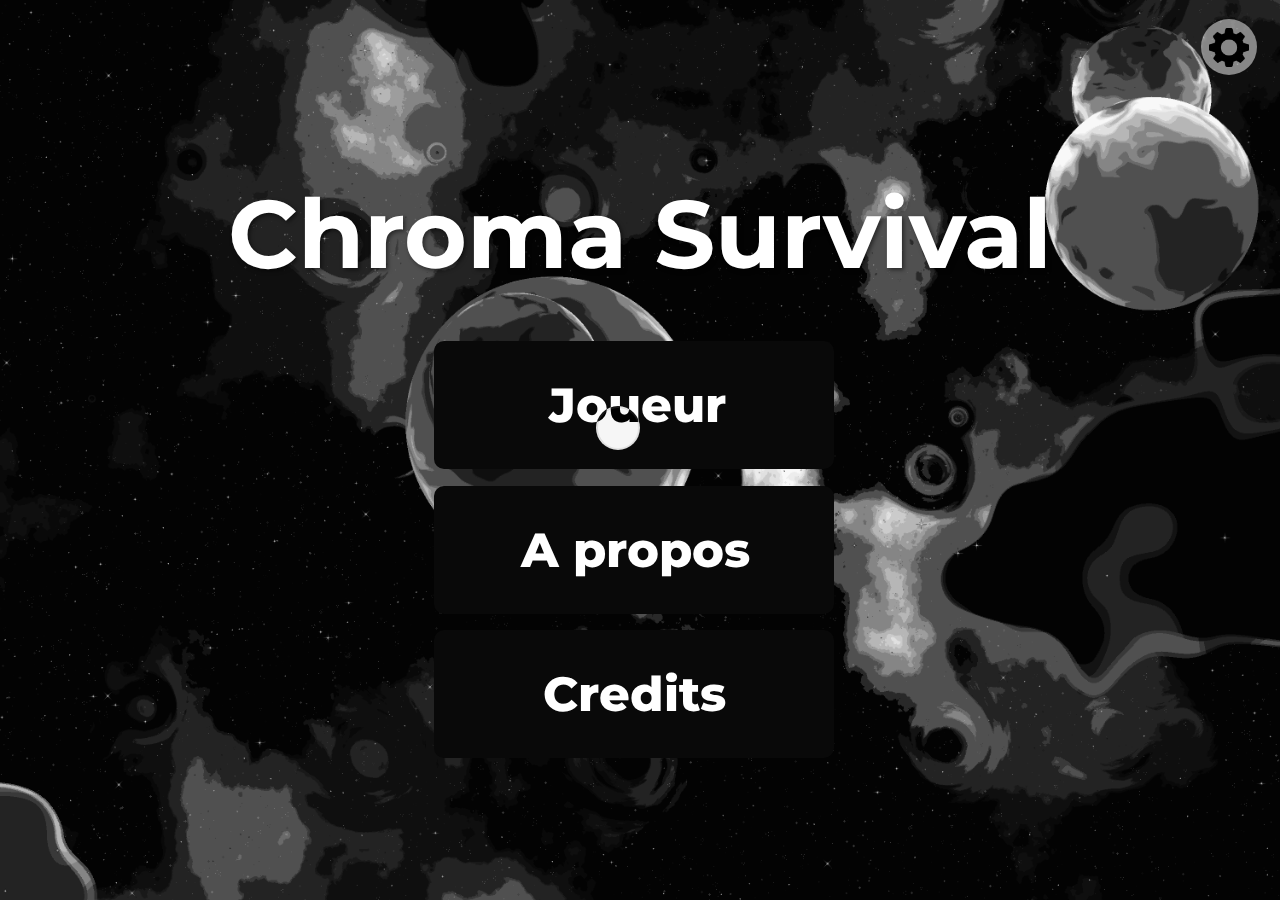
==== commit 3d1dbe48: "Ajout page Crédits" ====
--- a/index.html
+++ b/index.html
@@ -146,7 +146,6 @@
             <button id="return-menu-button" tabindex="-1">
             <img src="public/home-icon.webp" alt="Icon enu">
             </button>
-            <div id="scoreDisplay"> </div>
          </div>
 
          <div class="wrapper">
@@ -215,6 +214,17 @@
             </div>
         </div>
       </div>
+      <div class="credits" id ="credits">
+         <div class="background_image"></div>
+
+         <div class ="return-menu">
+            <button id="return-menu-button2" tabindex="-1">
+            <img src="public/home-icon.webp" alt="Icon enu">
+            </button>
+         </div>
+         
+         <a href="https://github.com/LucasGPro" target="_blank"><p id="name-author" data-texte="Lucas Gerard">Lucas Gerard</p>
+      </div>
       <script src="./js/classes/Sprite.js"></script>
       <script src="./js/classes/Enemy.js"></script>
       <script src="./js/classes/Player.js"></script>
--- a/style/style.css
+++ b/style/style.css
@@ -752,7 +752,7 @@
     display: flex;
     align-items: center;
     justify-content: center;
-	transform: scale(1.5);
+	transform: scale(1.5) translate(-5rem);
 }
 
 .container {
@@ -821,30 +821,17 @@
     text-transform: uppercase;
 }
 
-input {
+.wrapper input {
     display: none;
 }
 
-input:checked + label {
+.wrapper input:checked + label {
     width: 600px;
 }
 
-input:checked + label .description {
+.wrapper input:checked + label .description {
     opacity: 1 !important;
     transform: translateY(0) !important;
-}
-
-.card[for="c1"] {
-    background-image: url('./img1.jpeg');
-}
-.card[for="c2"] {
-    background-image: url('./img2.jpeg');
-}
-.card[for="c3"] {
-    background-image: url('./img3.jpeg');
-}
-.card[for="c4"] {
-    background-image: url('./img4.jpeg');
 }
 
 .return-menu {
@@ -861,6 +848,20 @@
 	border-radius: 50%;
 }
 
+
+
+.about {
+	position: fixed;
+	top: 0;
+	left: 0;
+	width: 100%;
+	height: 100%;
+	z-index: 0;
+	display: flex;
+	justify-content: center;
+	align-items: center;
+}
+
 #return-menu-button {
 	display: flex;
 	justify-content: center;
@@ -884,4 +885,71 @@
 #return-menu-button:active img {
 	transform: scale(0.8);
 	transition: 0.2s;
+}
+
+
+
+#return-menu-button2 {
+	display: flex;
+	justify-content: center;
+	align-items: center;
+	border: none;
+	padding: 0;
+	background: rgba(255, 255, 255, 50%);
+}
+
+#return-menu-button2 img {
+	width: 60%;
+	height: 60%;
+	transition: transform 0.5s ease;
+}
+
+
+#return-menu-button2:hover img {
+	transform: scale(0.8);
+}
+
+#return-menu-button2:active img {
+	transform: scale(0.8);
+	transition: 0.2s;
+}
+
+.credits {
+	position: fixed;
+	top: 0;
+	left: 0;
+	width: 100%;
+	height: 100%;
+	z-index: 0;
+	display: flex;
+	justify-content: center;
+	align-items: center;
+}
+
+#name-author{
+	margin : 0;
+	padding: 0;
+	position: absolute;
+	top: 50%;
+	left:50%;
+	transform: translate(-55%, -50%);
+	font-size: 15rem;
+	font-weight:900;
+	color:var(--clr-bgContent);
+	text-transform: uppercase;
+}
+
+#name-author:before{
+	content: attr(data-texte);
+	position: absolute;
+	top: 0;
+	left: 0;
+	color:#000000;
+	width: 0%;
+	overflow: hidden;
+	transition: 1.5s;
+}
+
+#name-author:hover:before{
+	width: 100%;
 }--- a/style/mediaquery.css
+++ b/style/mediaquery.css
@@ -269,4 +269,23 @@
 		font-weight: 600;
 		margin: -1.5rem 0 0 2.5rem;
 	}
+
+	.wrapper {
+		width: 100%;
+		height: 50vh;
+		display: flex;
+		align-items: center;
+		justify-content: center;
+		transform: scale(0.8) translate(-5rem);;
+	}
+
+	.return-menu button {
+		height: 2rem;
+		width: 2rem;
+		border-radius: 50%;
+	}
+
+	#name-author{
+		font-size: 8rem;
+	}
 }